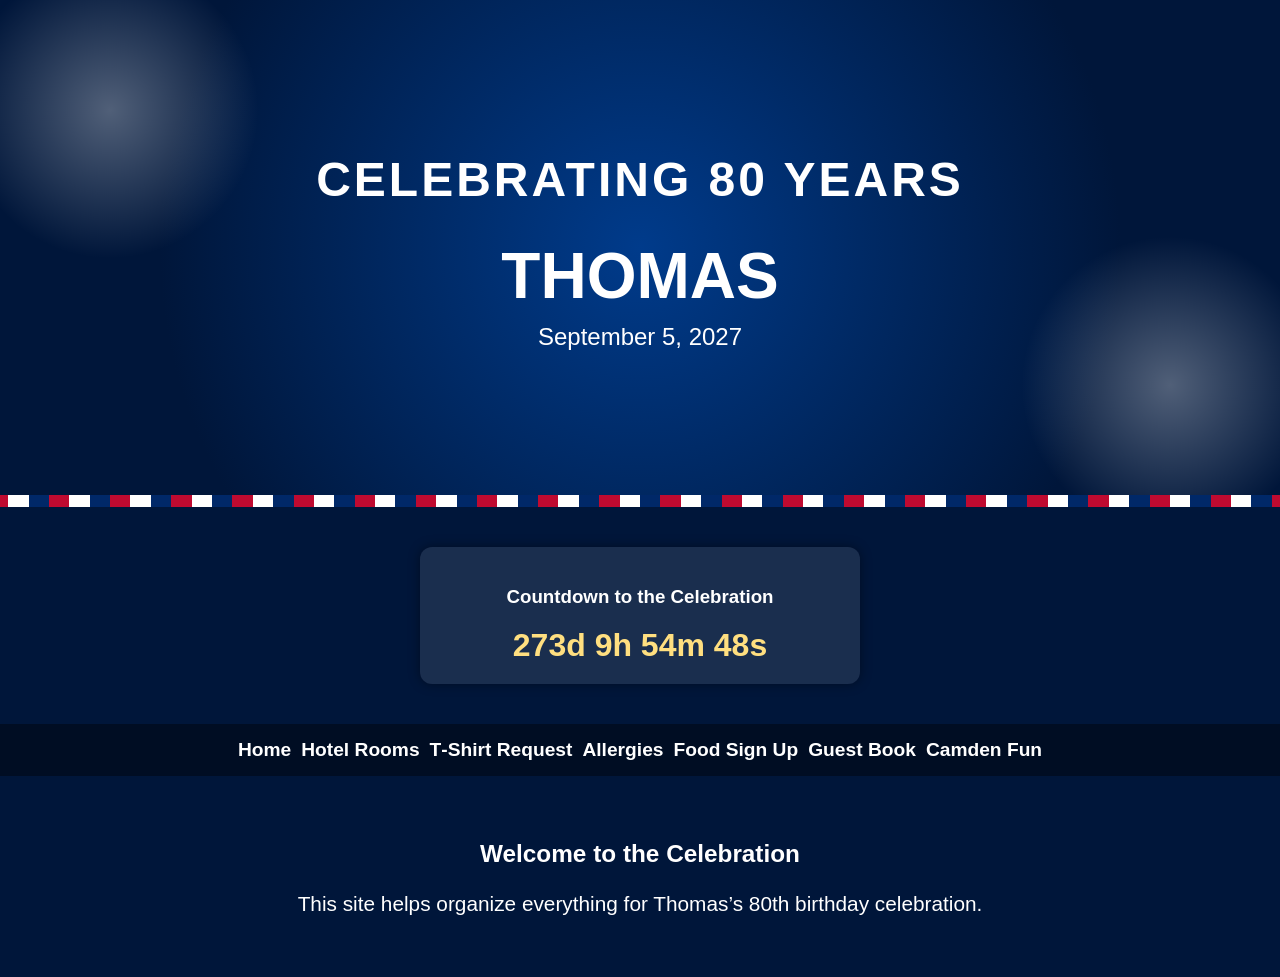
==== index.html @ 0bf1455a "Fix HTML entity encoding in index.html" ====
<!DOCTYPE html>
<html lang="en">
<head>
    <meta charset="UTF-8">
    <meta name="viewport" content="width=device-width, initial-scale=1.0">
    <title>Celebrating 80 Years - Thomas</title>
    <link rel="stylesheet" href="style.css">
</head>

<body>

    <!-- HERO SECTION -->
    <header class="hero">
        <div class="hero-content">
            <h1>Celebrating 80 Years</h1>
            <h2>THOMAS</h2>
            <p>September 5, 2027</p>
        </div>
    </header>

    <div id="countdown" class="countdown-box">
    <h3>Countdown to the Celebration</h3>
    <div id="timer"></div>
</div>

    <!-- NAVIGATION -->
<nav class="main-nav">
    <ul>
        <li><a href="index.html">Home</a></li>
        <li><a href="hotel.html">Hotel Rooms</a></li>
        <li><a href="tshirts.html">T‑Shirt Request</a></li>
        <li><a href="allergies.html">Allergies</a></li>
        <li><a href="foodsignup.html">Food Sign Up</a></li>
        <li><a href="guestbook.html">Guest Book</a></li>
        <li><a href="camdenfun.html">Camden Fun</a></li>
    </ul>
</nav>

    <!-- CONTENT SECTIONS -->
    <section class="intro">
        <h3>Welcome to the Celebration</h3>
        <p>This site helps organize everything for Thomas’s 80th birthday celebration.</p>
    </section>

</body>
</html>

<script>
    const targetDate = new Date("September 5, 2027 15:00:00").getTime();

    function updateCountdown() {
        const now = new Date().getTime();
        const distance = targetDate - now;

        if (distance < 0) {
            document.getElementById("timer").innerHTML = "It's Party Time!";
            return;
        }

        const days = Math.floor(distance / (1000 * 60 * 60 * 24));
        const hours = Math.floor((distance % (1000 * 60 * 60 * 24)) / (1000 * 60 * 60));
        const minutes = Math.floor((distance % (1000 * 60 * 60)) / (1000 * 60));
        const seconds = Math.floor((distance % (1000 * 60)) / 1000);

        document.getElementById("timer").innerHTML =
            `${days}d ${hours}h ${minutes}m ${seconds}s`;
    }

    setInterval(updateCountdown, 1000);
</script>
---- style.css ----
/* Patriotic Section Container */
.tally-section {
    background: linear-gradient(135deg, #002868 0%, #ffffff 50%, #bf0a30 100%);
    padding: 25px;
    border-radius: 14px;
    margin: 30px 0;
    position: relative;
    color: #000;
    box-shadow: 0 0 18px rgba(0,0,0,0.25);
    overflow: hidden;
}

/* Ribbon Header */
.tally-section::before {
    content: "";
    position: absolute;
    top: -12px;
    left: 0;
    width: 100%;
    height: 16px;
    background: repeating-linear-gradient(
        90deg,
        #bf0a30,
        #bf0a30 12px,
        #ffffff 12px,
        #ffffff 24px,
        #002868 24px,
        #002868 36px
    );
    border-radius: 12px 12px 0 0;
}

/* Fireworks Burst */
.tally-section::after {
    content: "";
    position: absolute;
    width: 180px;
    height: 180px;
    bottom: -40px;
    right: -40px;
    background: radial-gradient(circle, rgba(255,255,255,0.9) 0%, rgba(255,255,255,0) 70%);
    mask-image: url('firework-burst.png'); /* optional if you add a burst image */
    opacity: 0.45;
    pointer-events: none;
}

/* Section Title */
.tally-section h2 {
    font-family: 'Arial Black', sans-serif;
    text-transform: uppercase;
    letter-spacing: 2px;
    color: #002868;
    text-shadow: 1px 1px 2px rgba(255,255,255,0.8);
}

/* List Styling */
.tally-section ul {
    list-style: none;
    padding: 0;
    margin: 15px 0 0 0;
}

.tally-section li {
    padding: 10px 0;
    border-bottom: 1px solid rgba(0,0,0,0.2);
    font-size: 1.15rem;
    font-weight: 600;
}

/* PAGE BACKGROUND */
body {
    margin: 0;
    font-family: Arial, sans-serif;
    background: #00163a; /* deep Air Force blue */
    color: white;
}

/* HERO SECTION */
.hero {
    background: radial-gradient(circle at center, #003b8b 0%, #00163a 70%);
    text-align: center;
    padding: 120px 20px;
    position: relative;
    overflow: hidden;
}

/* FIREWORK GLOW */
.hero::before,
.hero::after {
    content: "";
    position: absolute;
    width: 300px;
    height: 300px;
    background: radial-gradient(circle, rgba(255,255,255,0.9) 0%, rgba(255,255,255,0) 70%);
    opacity: 0.35;
    pointer-events: none;
}

.hero::before {
    top: -40px;
    left: -40px;
}

.hero::after {
    bottom: -40px;
    right: -40px;
}

/* HERO TEXT */
.hero-content h1 {
    font-size: 3rem;
    letter-spacing: 3px;
    text-transform: uppercase;
}

.hero-content h2 {
    font-size: 4rem;
    margin: 10px 0;
    font-weight: bold;
}

.hero-content p {
    font-size: 1.5rem;
    margin-top: 10px;
}

/* RIBBON EFFECT */
.hero {
    border-bottom: 12px solid transparent;
    border-image: repeating-linear-gradient(
        90deg,
        #bf0a30,
        #bf0a30 20px,
        #ffffff 20px,
        #ffffff 40px,
        #002868 40px,
        #002868 60px
    ) 12;
}

/* NAVIGATION */
.main-nav ul {
    list-style: none;
    margin: 0;
    padding: 15px;
    display: flex;
    justify-content: center;
    gap: 10px;
    background: rgba(0,0,0,0.4);
}

.main-nav a {
    color: white;
    text-decoration: none;
    font-size: 1.2rem;
    font-weight: bold;
}

.main-nav a:hover {
    color: #ffdf80; /* soft gold highlight */
}

/* INTRO SECTION */
.intro {
    text-align: center;
    padding: 40px 20px;
    font-size: 1.3rem;
}

/* Center the button */
.hotel-submit {
    display: block;
    margin: 30px auto 0 auto;
    padding: 14px 40px;
    font-size: 1.3rem;
    font-weight: bold;
    border: none;
    border-radius: 12px;
    cursor: pointer;
    text-transform: uppercase;
    letter-spacing: 1px;

    /* Red, White, Air Force Blue Ribbon Gradient */
    background: linear-gradient(
        90deg,
        #bf0a30 0%,      /* red */
        #ffffff 33%,     /* white */
        #002868 66%      /* Air Force blue */
    );

    color: #00163a; /* deep blue text for contrast */
    box-shadow: 0 0 12px rgba(0,0,0,0.4), 
                inset 0 0 6px rgba(255,255,255,0.6);
    transition: all 0.3s ease;
}

/* Hover effect */
.hotel-submit:hover {
    box-shadow: 0 0 18px rgba(255,255,255,0.8),
                inset 0 0 10px rgba(255,255,255,0.9);
    transform: scale(1.05);
}

/* FOOD SECTION CONTAINER */
.food-section {
    background: linear-gradient(135deg, #002868 0%, #00163a 60%);
    padding: 40px;
    border-radius: 18px;
    margin: 40px auto;
    max-width: 700px;
    box-shadow: 0 0 25px rgba(0,0,0,0.4);
    color: white;
    text-align: center;
    position: relative;
    overflow: hidden;
}

/* RIBBON HEADER */
.food-section::before {
    content: "";
    position: absolute;
    top: -12px;
    left: 0;
    width: 100%;
    height: 16px;
    background: repeating-linear-gradient(
        90deg,
        #bf0a30,
        #bf0a30 20px,
        #ffffff 20px,
        #ffffff 40px,
        #002868 40px,
        #002868 60px
    );
    border-radius: 12px 12px 0 0;
}

/* FIREWORK GLOW */
.food-section::after {
    content: "";
    position: absolute;
    width: 260px;
    height: 260px;
    bottom: -40px;
    right: -40px;
    background: radial-gradient(circle, rgba(255,255,255,0.9) 0%, rgba(255,255,255,0) 70%);
    opacity: 0.35;
    pointer-events: none;
}

/* SECTION TITLE */
.food-section h2 {
    font-size: 2.4rem;
    letter-spacing: 2px;
    margin-bottom: 20px;
    text-transform: uppercase;
    text-shadow: 2px 2px 4px rgba(255,255,255,0.8);
}

/* FORM STYLING */
.food-form {
    display: flex;
    flex-direction: column;
    gap: 25px;
    margin-bottom: 40px;
}

.food-form label {
    font-size: 1.3rem;
    font-weight: 600;
    display: flex;
    flex-direction: column;
    color: #e6e6e6;
}

/* INPUT FIELDS */
.food-form input {
    margin-top: 8px;
    padding: 12px 14px;
    font-size: 1.1rem;
    border-radius: 10px;
    border: 1px solid #b8b8b8;
    background: rgba(255,255,255,0.85);
    box-shadow: inset 0 0 6px rgba(0,0,0,0.15);
}

/* SUBMIT BUTTON */
.food-submit {
    display: block;
    margin: 20px auto 0 auto;
    padding: 14px 40px;
    font-size: 1.3rem;
    font-weight: bold;
    border: none;
    border-radius: 12px;
    cursor: pointer;
    text-transform: uppercase;
    letter-spacing: 1px;

    /* Ribbon Gradient */
    background: linear-gradient(
        90deg,
        #bf0a30 0%,
        #ffffff 33%,
        #002868 66%
    );

    color: #00163a;
    box-shadow: 0 0 12px rgba(0,0,0,0.4),
                inset 0 0 6px rgba(255,255,255,0.6);
    transition: all 0.3s ease;
}

.food-submit:hover {
    box-shadow: 0 0 18px rgba(255,255,255,0.8),
                inset 0 0 10px rgba(255,255,255,0.9);
    transform: scale(1.05);
}

/* FOOD LIST */
.food-list {
    list-style: none;
    padding: 0;
    margin: 0;
    text-align: left;
    max-width: 500px;
    margin: 0 auto;
}

.food-list li {
    background: rgba(255,255,255,0.1);
    padding: 12px 16px;
    margin-bottom: 10px;
    border-radius: 10px;
    font-size: 1.2rem;
    box-shadow: 0 0 6px rgba(0,0,0,0.3);
}

.book {
    width: 600px;
    height: 400px;
    margin: 40px auto;
    perspective: 1500px;
}

.page {
    width: 100%;
    height: 100%;
    background: #fff;
    padding: 30px;
    border: 1px solid #ccc;
    border-radius: 6px;
    box-shadow: 0 4px 10px rgba(0,0,0,0.2);
    transform-origin: left center;
    transition: transform 1.2s ease;
}

.book-container {
    width: 600px;
    margin: 40px auto;
    perspective: 2000px;
}

.book {
    width: 100%;
    height: 400px;
    position: relative;
}

.page {
    width: 100%;
    height: 100%;
    background: #fff;
    padding: 30px;
    border: 1px solid #ccc;
    border-radius: 6px;
    box-shadow: 0 4px 10px rgba(0,0,0,0.2);
    position: absolute;
    top: 0;
    left: 0;
    transform-origin: left center;
    transition: transform 1s ease;
}

.page h2 {
    margin-top: 0;
}

.guestbook-form {
    width: 600px;
    margin: 40px auto;
    display: flex;
    flex-direction: column;
}

.guestbook-form input,
.guestbook-form textarea {
    margin-bottom: 15px;
    padding: 10px;
    font-size: 16px;
}

.guestbook-form button {
    padding: 12px;
    background: #003366;
    color: white;
    border: none;
    cursor: pointer;
    font-size: 18px;
}

.mockup img {
    max-width: 100%;
    display: block;
    margin: 20px auto;
    border: 2px solid #ccc;
    border-radius: 8px;
}

/* MOBILE LAYOUT */
@media (max-width: 600px) {

    /* Base text + spacing */
    body {
        font-size: 16px;
        padding: 10px;
    }

    /* Navigation stacks */
    .main-nav ul {
        flex-direction: column;
        gap: 10px;
        padding: 10px 0;
    }

    .main-nav a {
        font-size: 18px;
        padding: 10px;
        text-align: center;
        display: block;
    }

    /* Images scale */
    img {
        max-width: 100%;
        height: auto;
    }

    /* Form fields stretch */
    .shirt-entry label,
    .food-form label,
    .guestbook-form label {
        display: block;
        margin-bottom: 12px;
    }

    input, select, textarea {
        width: 100%;
        font-size: 16px;
    }

    /* Hero text centers */
    .hero-content h1,
    .hero-content h2,
    .hero-content p {
        text-align: center;
    }

    /* Fix wide containers */
    .food-section,
    .guestbook-form,
    .book,
    .book-container,
    .page {
        width: 100% !important;
        max-width: 100% !important;
        margin: 20px auto;
        height: auto;
        padding: 20px;
    }

    /* Guestbook page layout */
    .page {
        position: relative;
        transform: none !important;
        box-shadow: none;
    }
}

.spacer {
    height: 20px;
}

@media (max-width: 600px) {
    .spacer {
        height: 10px;
    }
}

.countdown-box {
    text-align: center;
    margin: 40px auto;
    padding: 20px;
    max-width: 400px;
    background: rgba(255,255,255,0.1);
    border-radius: 12px;
    box-shadow: 0 0 12px rgba(0,0,0,0.4);
}

#timer {
    font-size: 2rem;
    font-weight: bold;
    margin-top: 10px;
    color: #ffdf80; /* soft gold highlight */
}
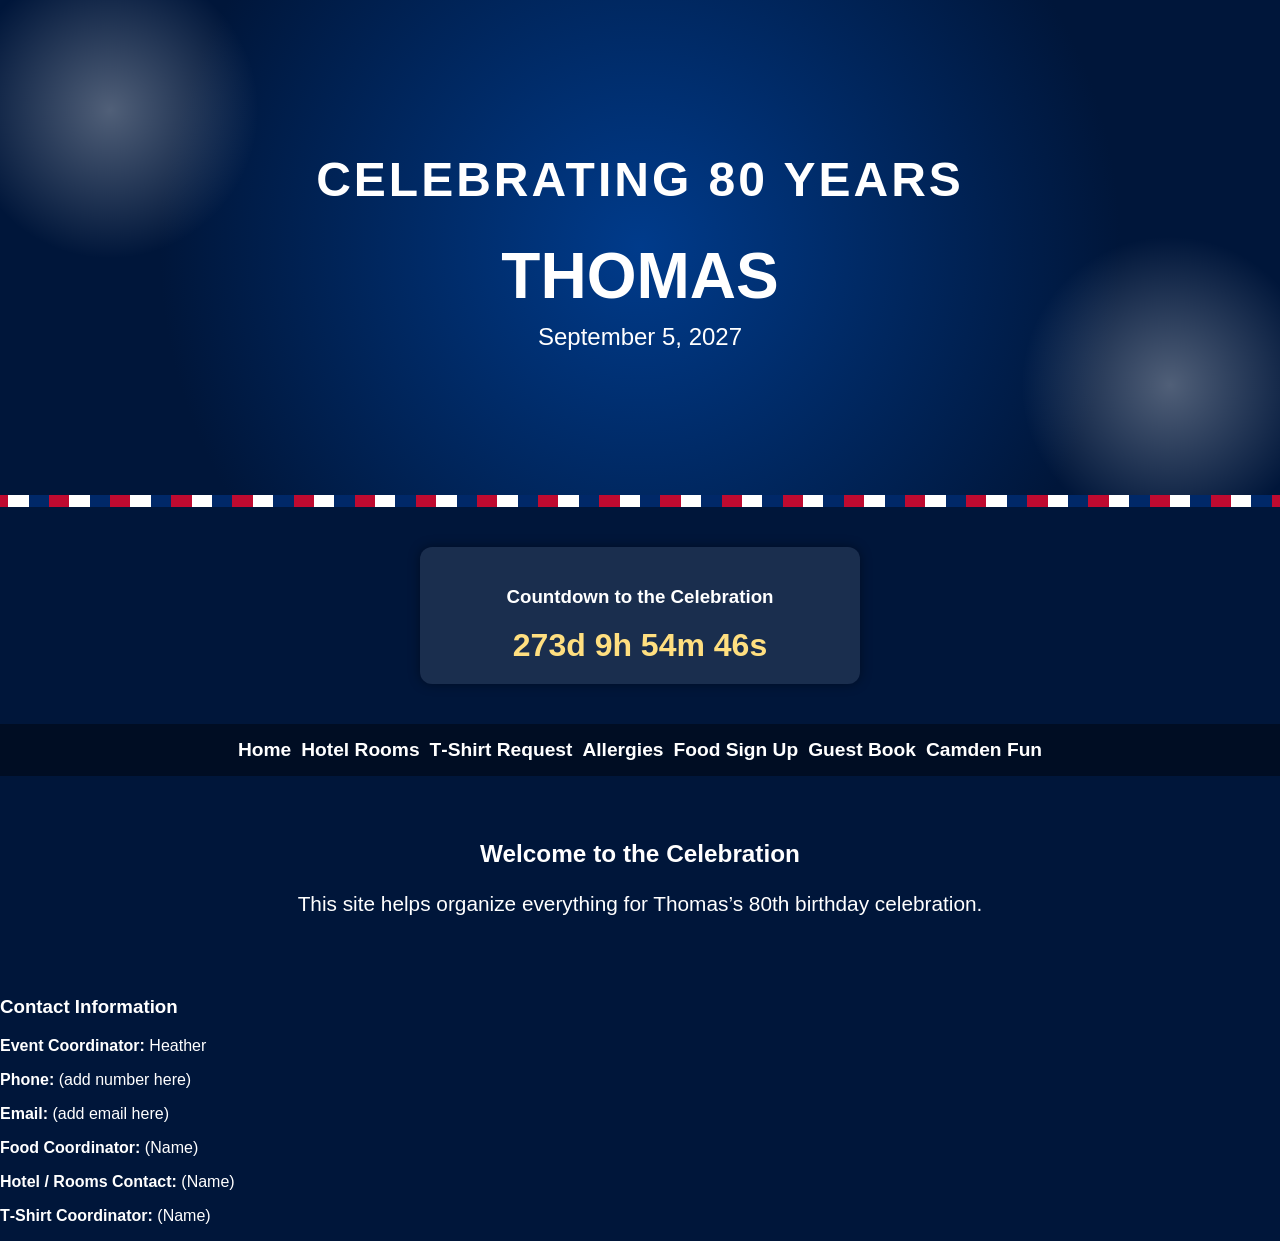
==== commit a10641fb: "Add contact info section to index.html Added contact information section for event coordinators." ====
--- a/index.html
+++ b/index.html
@@ -42,6 +42,18 @@
         <p>This site helps organize everything for Thomas’s 80th birthday celebration.</p>
     </section>
 
+    <!-- CONTACT INFO -->
+<section class="contact-info">
+    <h3>Contact Information</h3>
+    <p><strong>Event Coordinator:</strong> Heather</p>
+    <p><strong>Phone:</strong> (add number here)</p>
+    <p><strong>Email:</strong> (add email here)</p>
+
+    <p><strong>Food Coordinator:</strong> (Name)</p>
+    <p><strong>Hotel / Rooms Contact:</strong> (Name)</p>
+    <p><strong>T‑Shirt Coordinator:</strong> (Name)</p>
+</section>
+
 </body>
 </html>
 
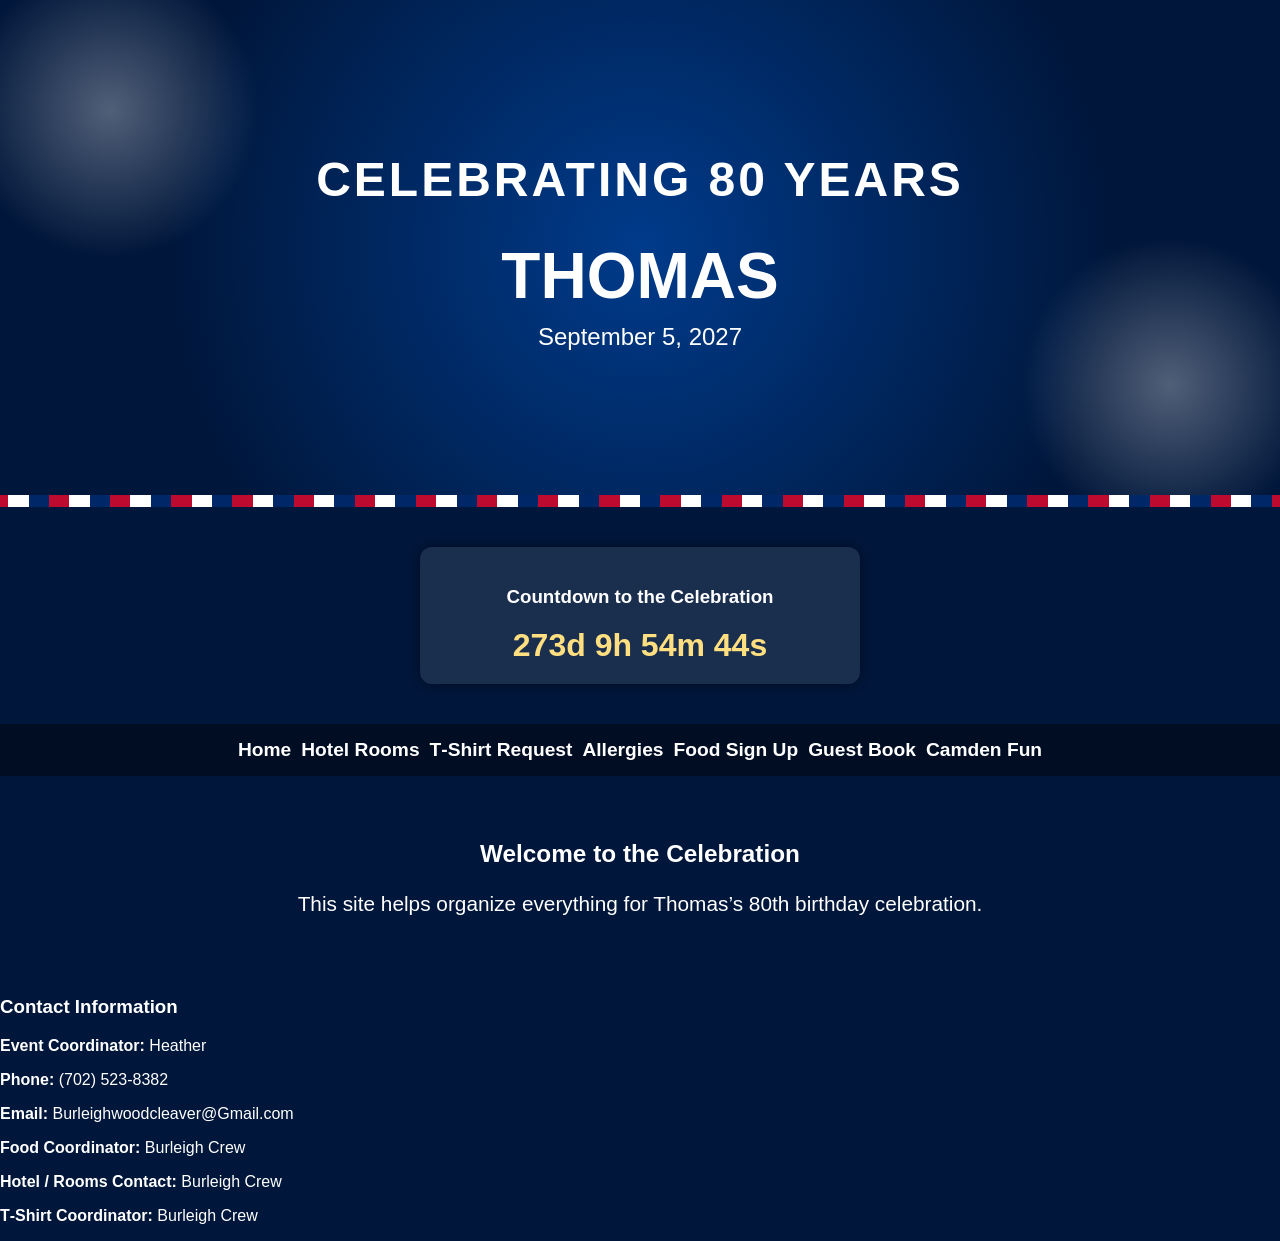
==== commit a404ddf7: "Update contact info in index.html Updated contact information for event coordinators." ====
--- a/index.html
+++ b/index.html
@@ -46,12 +46,12 @@
 <section class="contact-info">
     <h3>Contact Information</h3>
     <p><strong>Event Coordinator:</strong> Heather</p>
-    <p><strong>Phone:</strong> (add number here)</p>
-    <p><strong>Email:</strong> (add email here)</p>
+    <p><strong>Phone:</strong> (702) 523-8382</p>
+    <p><strong>Email:</strong> Burleighwoodcleaver@Gmail.com</p>
 
-    <p><strong>Food Coordinator:</strong> (Name)</p>
-    <p><strong>Hotel / Rooms Contact:</strong> (Name)</p>
-    <p><strong>T‑Shirt Coordinator:</strong> (Name)</p>
+    <p><strong>Food Coordinator:</strong> Burleigh Crew</p>
+    <p><strong>Hotel / Rooms Contact:</strong> Burleigh Crew</p>
+    <p><strong>T‑Shirt Coordinator:</strong> Burleigh Crew</p>
 </section>
 
 </body>
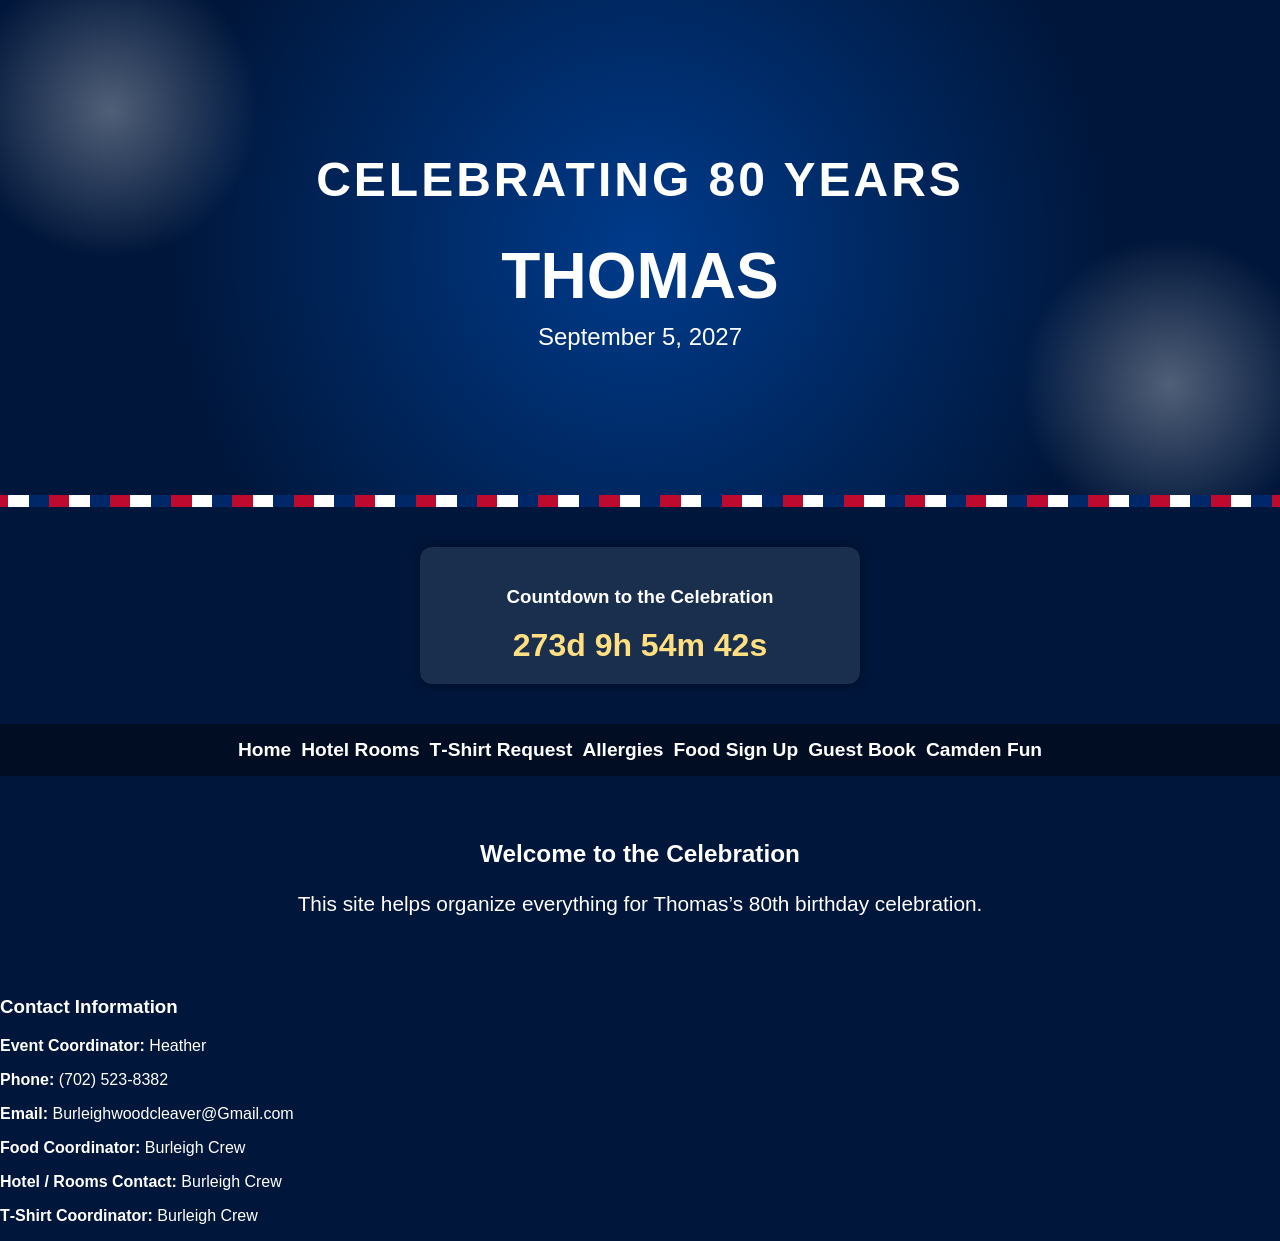
==== commit 2e131b25: "Fix HTML encoding issues in index.html" ====
--- a/index.html
+++ b/index.html
@@ -3,7 +3,7 @@
 <head>
     <meta charset="UTF-8">
     <meta name="viewport" content="width=device-width, initial-scale=1.0">
-    <title>Celebrating 80 Years - Thomas</title>
+    <title>Celebrating 80 Years - Tom</title>
     <link rel="stylesheet" href="style.css">
 </head>
 
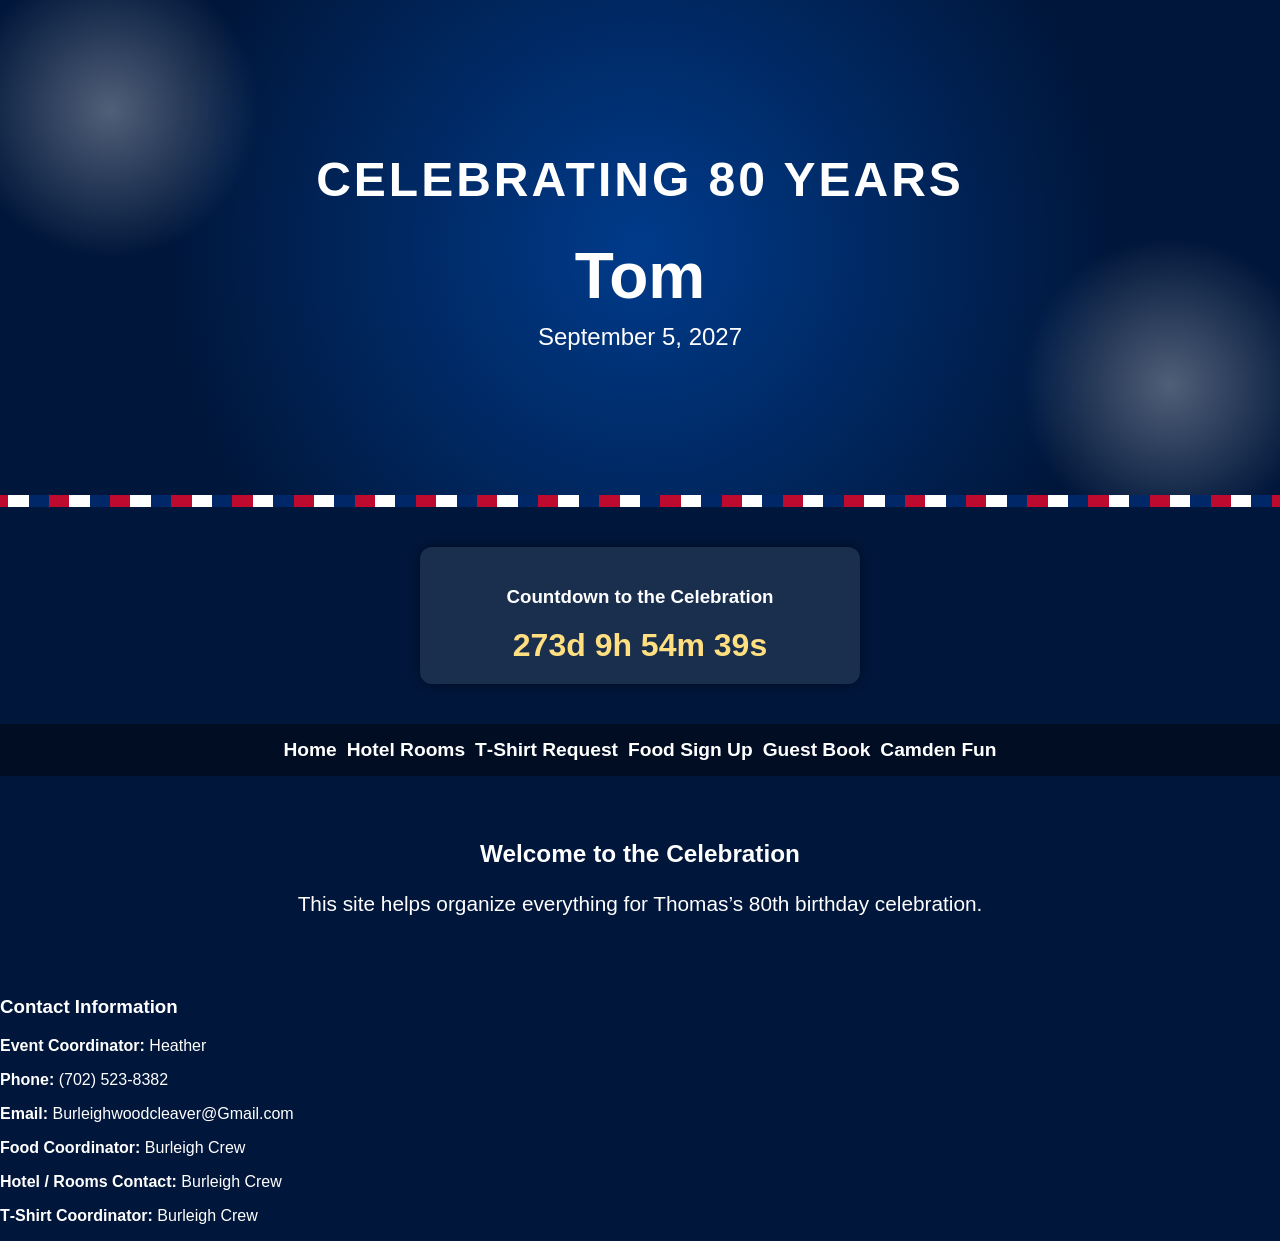
==== commit 75c2d07f: "Fix HTML entity encoding in index.html" ====
--- a/index.html
+++ b/index.html
@@ -13,7 +13,7 @@
     <header class="hero">
         <div class="hero-content">
             <h1>Celebrating 80 Years</h1>
-            <h2>THOMAS</h2>
+            <h2>Tom</h2>
             <p>September 5, 2027</p>
         </div>
     </header>
@@ -29,7 +29,6 @@
         <li><a href="index.html">Home</a></li>
         <li><a href="hotel.html">Hotel Rooms</a></li>
         <li><a href="tshirts.html">T‑Shirt Request</a></li>
-        <li><a href="allergies.html">Allergies</a></li>
         <li><a href="foodsignup.html">Food Sign Up</a></li>
         <li><a href="guestbook.html">Guest Book</a></li>
         <li><a href="camdenfun.html">Camden Fun</a></li>
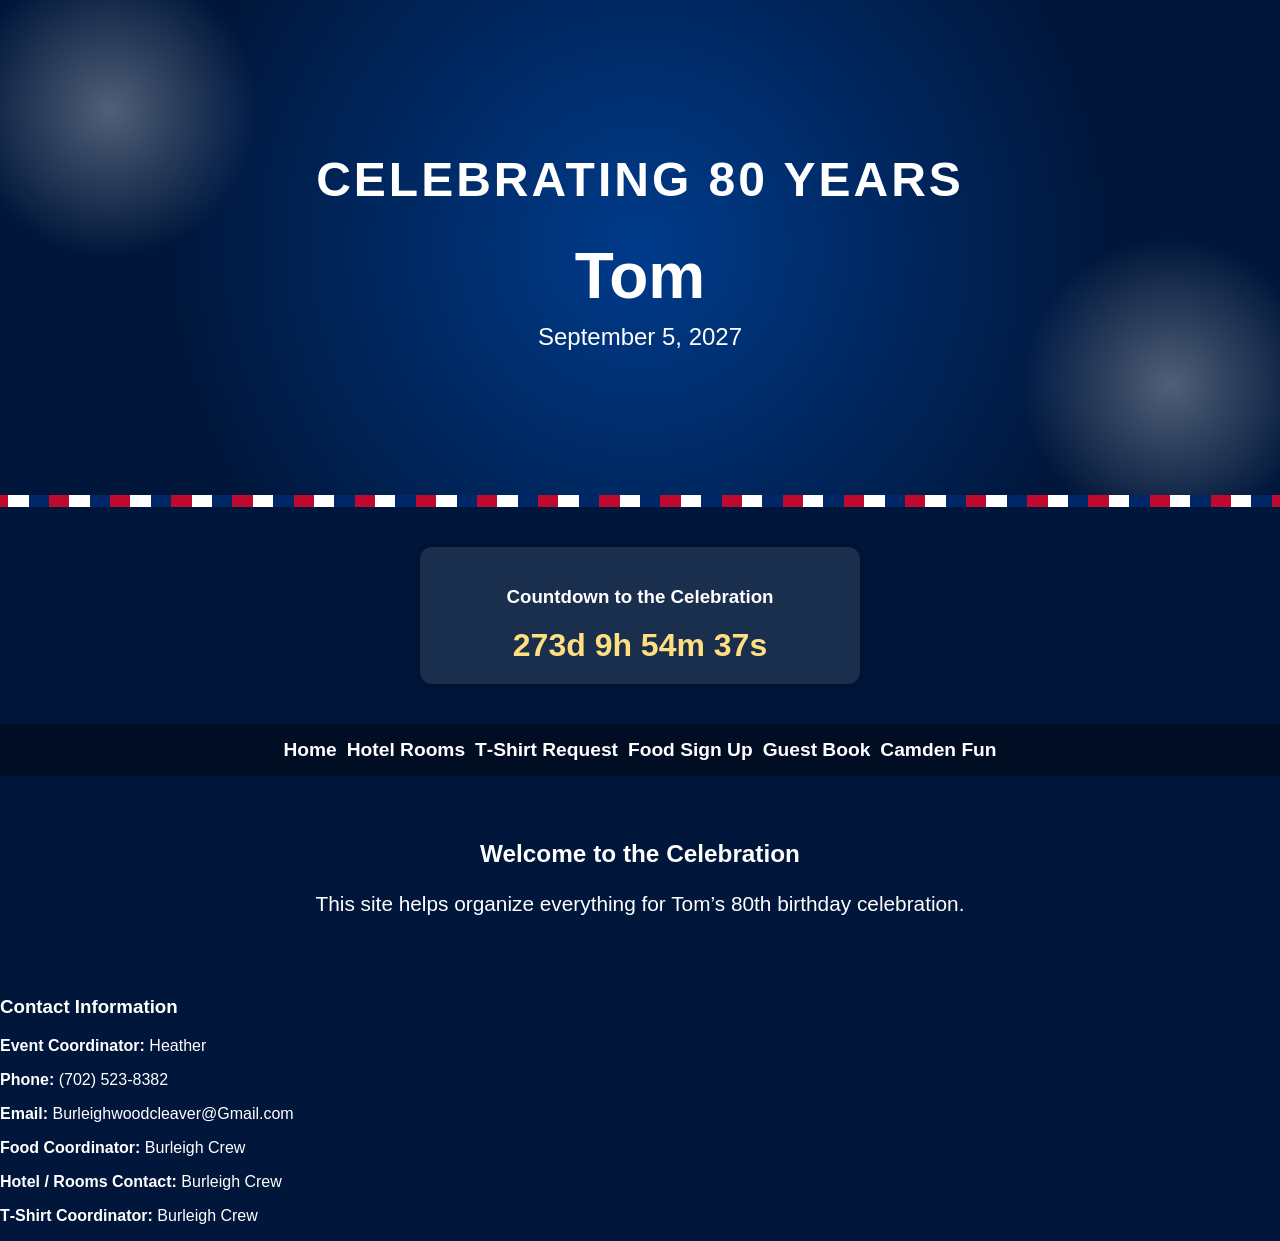
==== commit 997bc921: "Fix HTML entity encoding in index.html" ====
--- a/index.html
+++ b/index.html
@@ -38,7 +38,7 @@
     <!-- CONTENT SECTIONS -->
     <section class="intro">
         <h3>Welcome to the Celebration</h3>
-        <p>This site helps organize everything for Thomas’s 80th birthday celebration.</p>
+        <p>This site helps organize everything for Tom’s 80th birthday celebration.</p>
     </section>
 
     <!-- CONTACT INFO -->
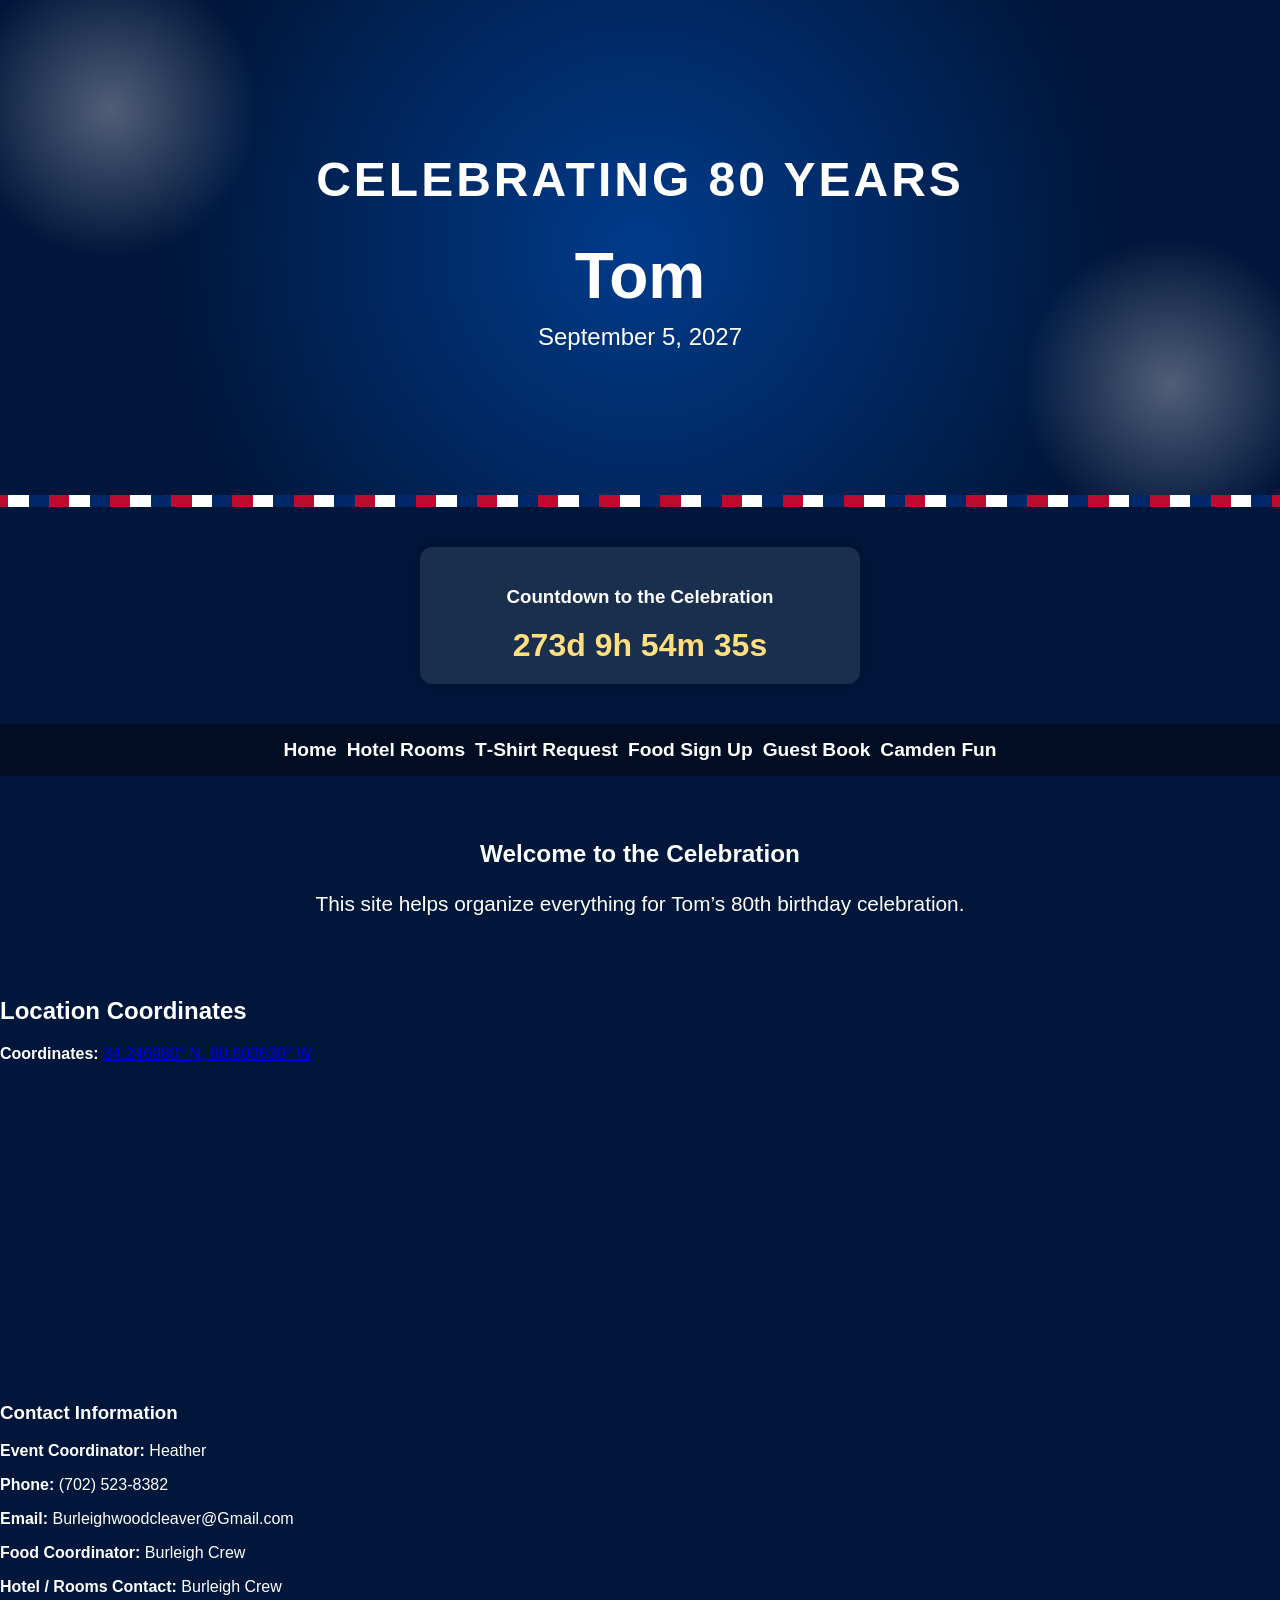
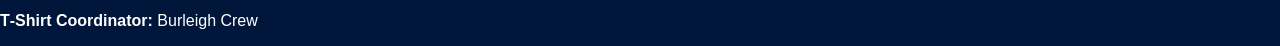
==== commit 5ab13152: "Add location section with Google Maps embed Added location coordinates and embedded Google Maps." ====
--- a/index.html
+++ b/index.html
@@ -41,6 +41,25 @@
         <p>This site helps organize everything for Tom’s 80th birthday celebration.</p>
     </section>
 
+    <div id="location">
+  <h2>Location Coordinates</h2>
+  <p>
+    <strong>Coordinates:</strong>
+    <a href="https://www.google.com/maps?q=34.246980,-80.603630" target="_blank">
+      34.246980° N, 80.603630° W
+    </a>
+  </p>
+
+  <iframe
+    src="https://www.google.com/maps/embed?pb=!1m14!1m8!1m3!1d10677.566!2d-80.603630!3d34.246980!3m2!1i1024!2i768!4f13.1!3m3!1m2!1s0x88f8b0e8c3f2c0c1%3A0x0000000000000000!2s2228%20Forrest%20Dr%2C%20Camden%2C%20SC!5e0!3m2!1sen!2sus!4v0000000000000"
+    width="400"
+    height="300"
+    style="border:0; border-radius: 10px;"
+    loading="lazy"
+    referrerpolicy="no-referrer-when-downgrade">
+  </iframe>
+</div>
+
     <!-- CONTACT INFO -->
 <section class="contact-info">
     <h3>Contact Information</h3>
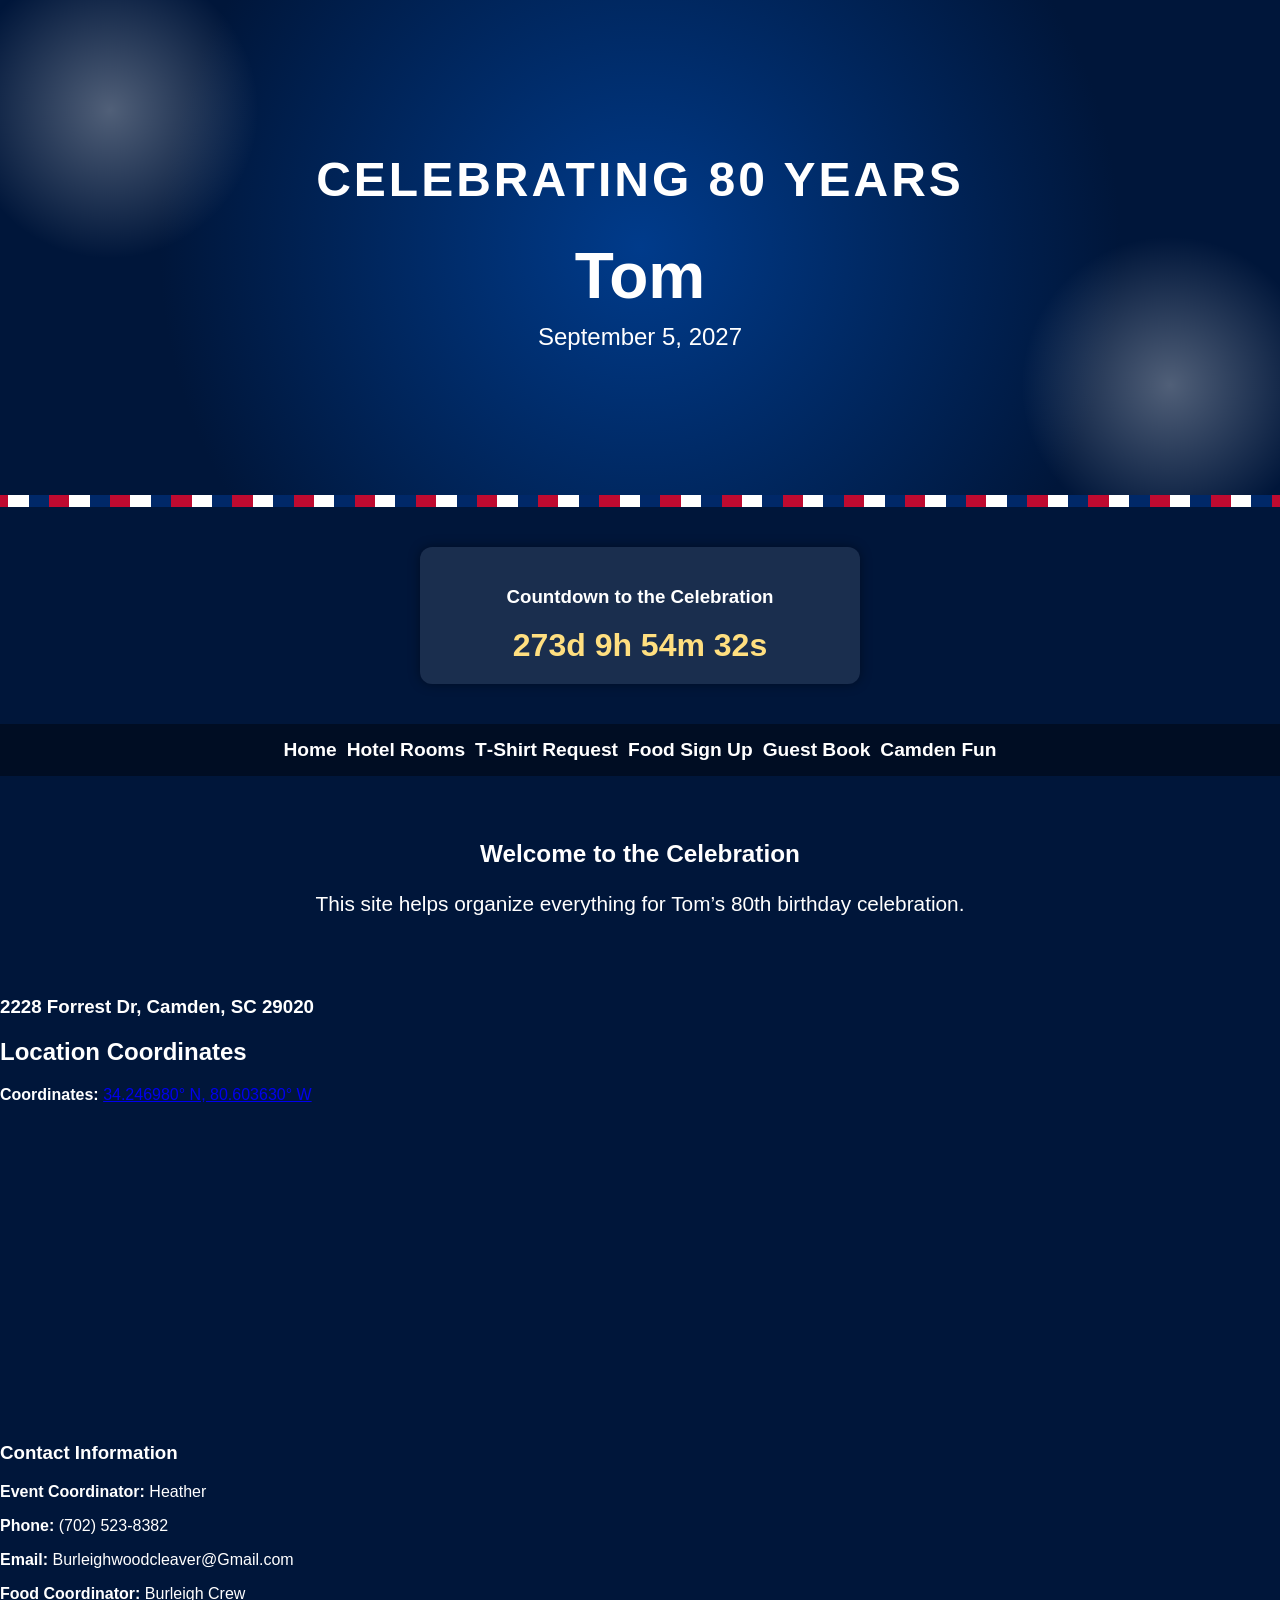
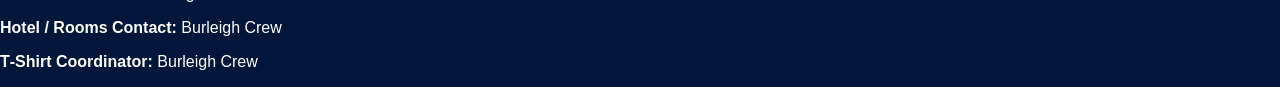
==== commit 9ddba1a8: "Update index.html" ====
--- a/index.html
+++ b/index.html
@@ -42,6 +42,8 @@
     </section>
 
     <div id="location">
+  <h3 style="color: white;">2228 Forrest Dr, Camden, SC 29020</h3>
+
   <h2>Location Coordinates</h2>
   <p>
     <strong>Coordinates:</strong>
